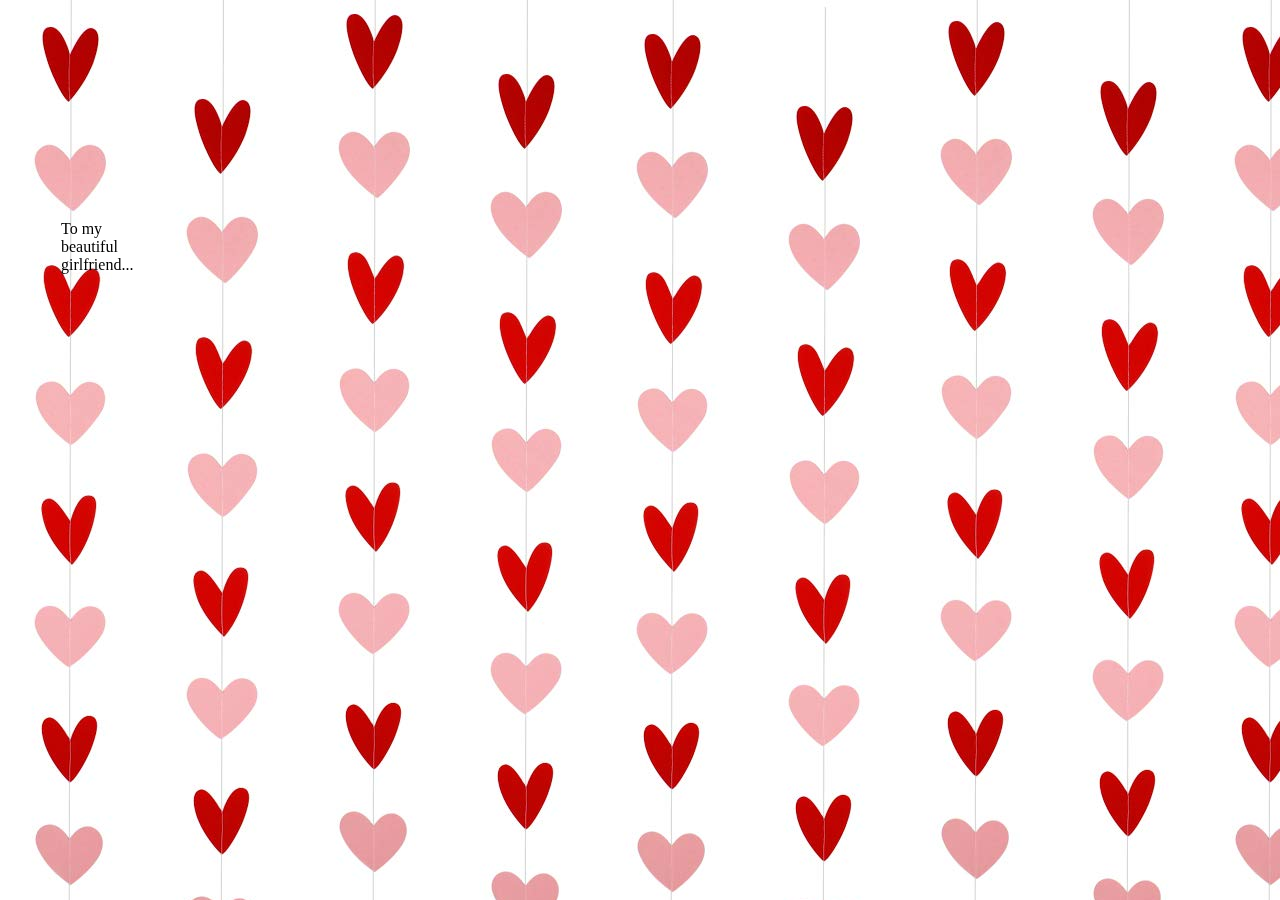
==== index.html @ 5a50f0c9 "initialized website, need to make it actually work lol" ====
<!DOCTYPE html>
<html>
    <head>
        <link rel="stylesheet" href="index.css">
    </head>
    <body>
        <div class="content">
            To my beautiful girlfriend...
        </div>
    </body>
</html>
---- index.css ----
body {
    display: flex;
    align-items: center;
    justify-content: center;
    background-image: url('assets/valentinesbackground.jpg');
    position: fixed;
}

div {
    display: flex;
    align-items: center;
    justify-content: center;
    padding: 50%;
    height: 300px;
    outline-color: blueviolet;
}
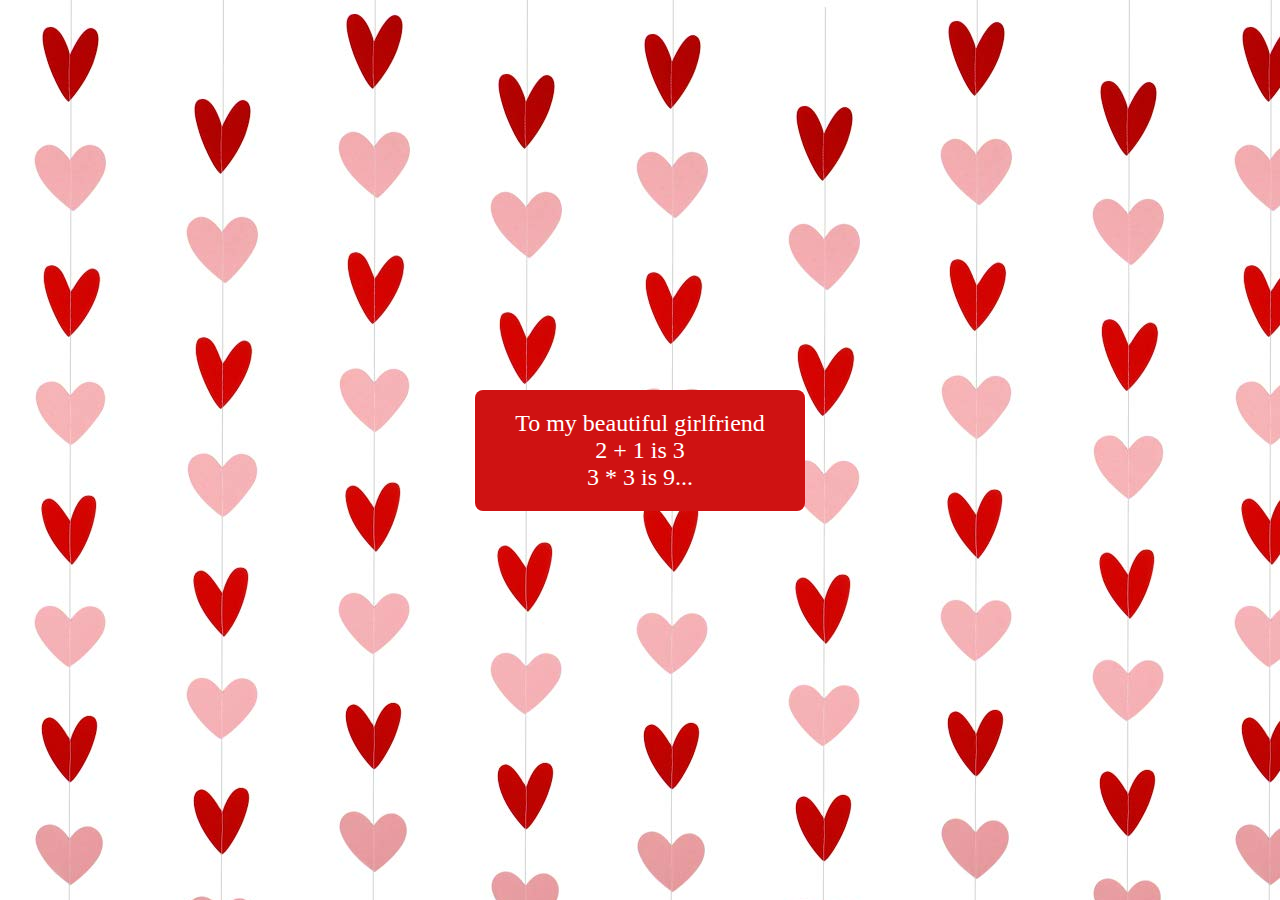
==== commit 5f28469e: "all done" ====
--- a/index.html
+++ b/index.html
@@ -4,8 +4,10 @@
         <link rel="stylesheet" href="index.css">
     </head>
     <body>
-        <div class="content">
-            To my beautiful girlfriend...
-        </div>
+        <a href="message.html" class="content">
+            To my beautiful girlfriend<br>
+            2 + 1 is 3<br>
+            3 * 3 is 9...
+        </a>
     </body>
-</html> +</html>
--- a/index.css
+++ b/index.css
@@ -1,16 +1,29 @@
+/* Make the body take up the full viewport height */
 body {
+    background-image: url('./assets/valentinesbackground.jpg');
+    height: 100vh;
+    margin: 0;
     display: flex;
-    align-items: center;
-    justify-content: center;
-    background-image: url('assets/valentinesbackground.jpg');
-    position: fixed;
+    justify-content: center; /* Centers content horizontally */
+    align-items: center;     /* Centers content vertically */
+    font-family: Arial, sans-serif; /* Optional, for better font */
 }
 
-div {
-    display: flex;
-    align-items: center;
-    justify-content: center;
-    padding: 50%;
-    height: 300px;
-    outline-color: blueviolet;
+.content {
+    padding: 20px 40px;        /* Add padding around the text */
+    font-size: 24px;            /* Adjust font size */
+    background-color: #cf1212; /* Button background color */
+    color: white;              /* Text color */
+    border: none;              /* Remove default border */
+    border-radius: 8px;        /* Rounded corners */
+    cursor: pointer;          /* Show pointer cursor on hover */
+    transition: background-color 0.3s ease; /* Smooth transition */
+    text-align: center;        /* Center the text inside the div */
+    font-family: cursive;
+    text-decoration: none;
+}
+
+/* Darken the button on hover */
+.content:hover {
+    background-color: purple; /* Darker shade of green */
 }